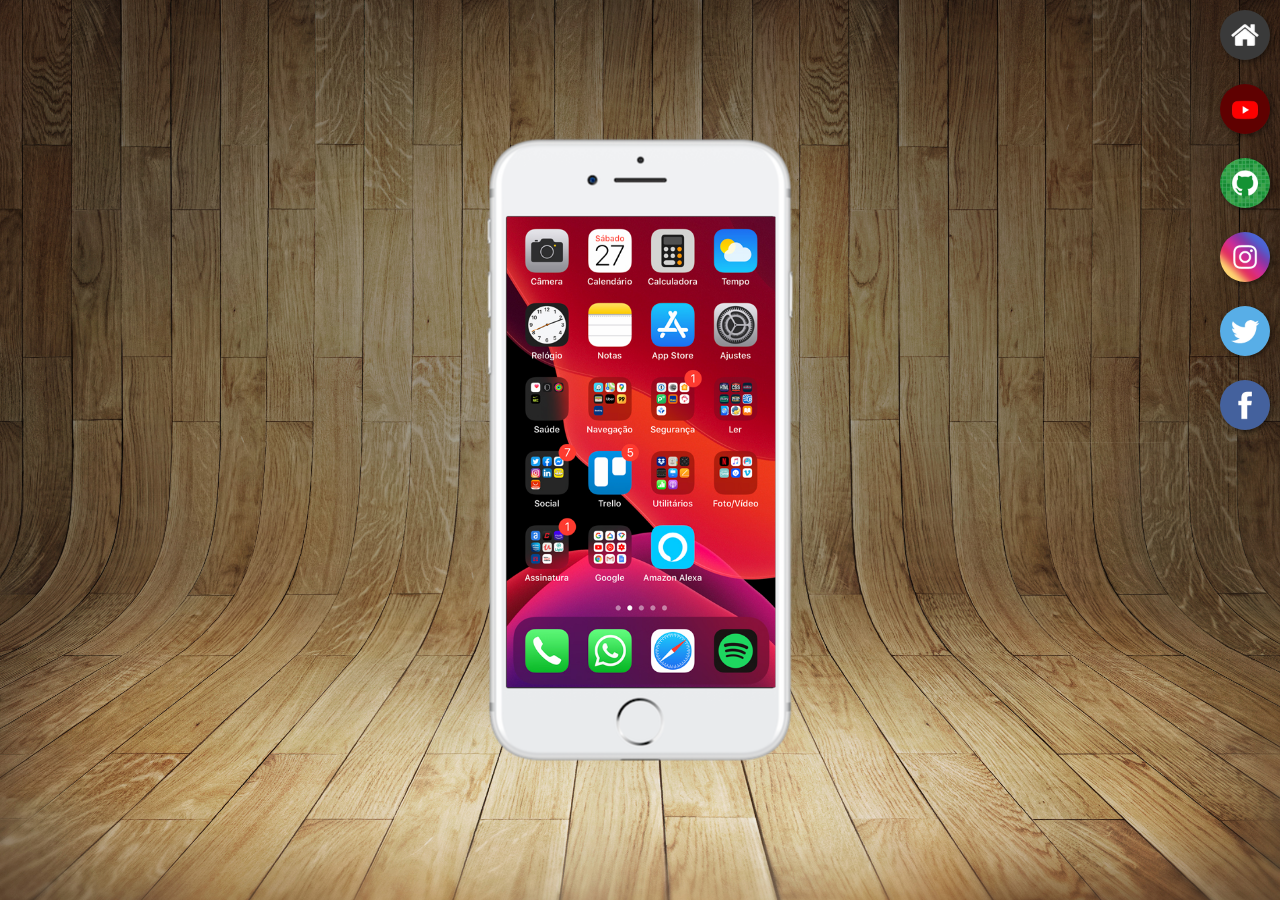
==== index.html @ 75b0350b "initial commit" ====
<!DOCTYPE html>
<html lang="pt-br">
<head>
    <meta charset="UTF-8">
    <meta name="viewport" content="width=device-width, initial-scale=1.0">
    <title>Projeto rede socias</title>
    <link rel="shortcut icon" href="favicon.ico" type="image/x-icon">
    <link rel="stylesheet" href="estilo/style.css">
</head>
<body>
    <main>
        <section id="telefone">
            <iframe src="home.html" name="tela" id="tela" frameborder="0"></iframe>
        </section>
        <section id="redes-socias">
            <a href="#" target="tela"><img src="imagens/logo-home.jpg" alt="Home"></a><br>
            <a href="#" target="tela"><img src="imagens/logo-youtube.jpg" alt="Youtube"></a><br>
            <a href="#" target="tela"><img src="imagens/logo-github.jpg" alt="Github"></a><br>
            <a href="#" target="tela"><img src="imagens/logo-instagram.jpg" alt="Home"></a><br>
            <a href="#" target="tela"><img src="imagens/logo-twitter.jpg" alt="Home"></a><br>
            <a href="#" target="tela"><img src="imagens/logo-facebook.jpg" alt="Home"></a>
        </section>
    </main>    
</body>
</html>
---- estilo/style.css ----
@charset "UTF-8";

*{
    padding: 0%;
    margin: 0%;
    font-family: Arial, Helvetica, sans-serif;
}

html, body{
    height: 100vh;
    width: 100vw;
    background-color: black;
}

body{
    background: url("../imagens/fundo-madeira.jpg") no-repeat top center;
    background-size: cover;
    background-attachment: fixed;
}

main{
    height: 100vh;
    position: relative;
}

section#telefone{
    position: absolute;
    top: 50%;
    left: 50%;
    transform: translate(-50%, -50%);
    height: 627px;
    width: 311px;
    background: url("../imagens/frame-iphone.png") no-repeat;
}

iframe#tela{
    position: relative;
    top: 80px;
    left: 22px;
    width: 269px;
    height: 471px;
}

section#redes-socias{
    text-align: right;
}

section#redes-socias img{
    width: 50px;
    margin: 10px;
    border-radius: 50%;
    box-shadow: 2px 2px 5px rgba(0, 0, 0, 0.445);
    box-sizing: border-box;
}

section#redes-socias img:hover{
    border: 2px solid rgba(255, 255, 255, 0.582);
    transform: translate(-3px, -3px);
    box-shadow: 5px 5px 10px rgba(0, 0, 0, 0.5);
    transition: border .7;
}
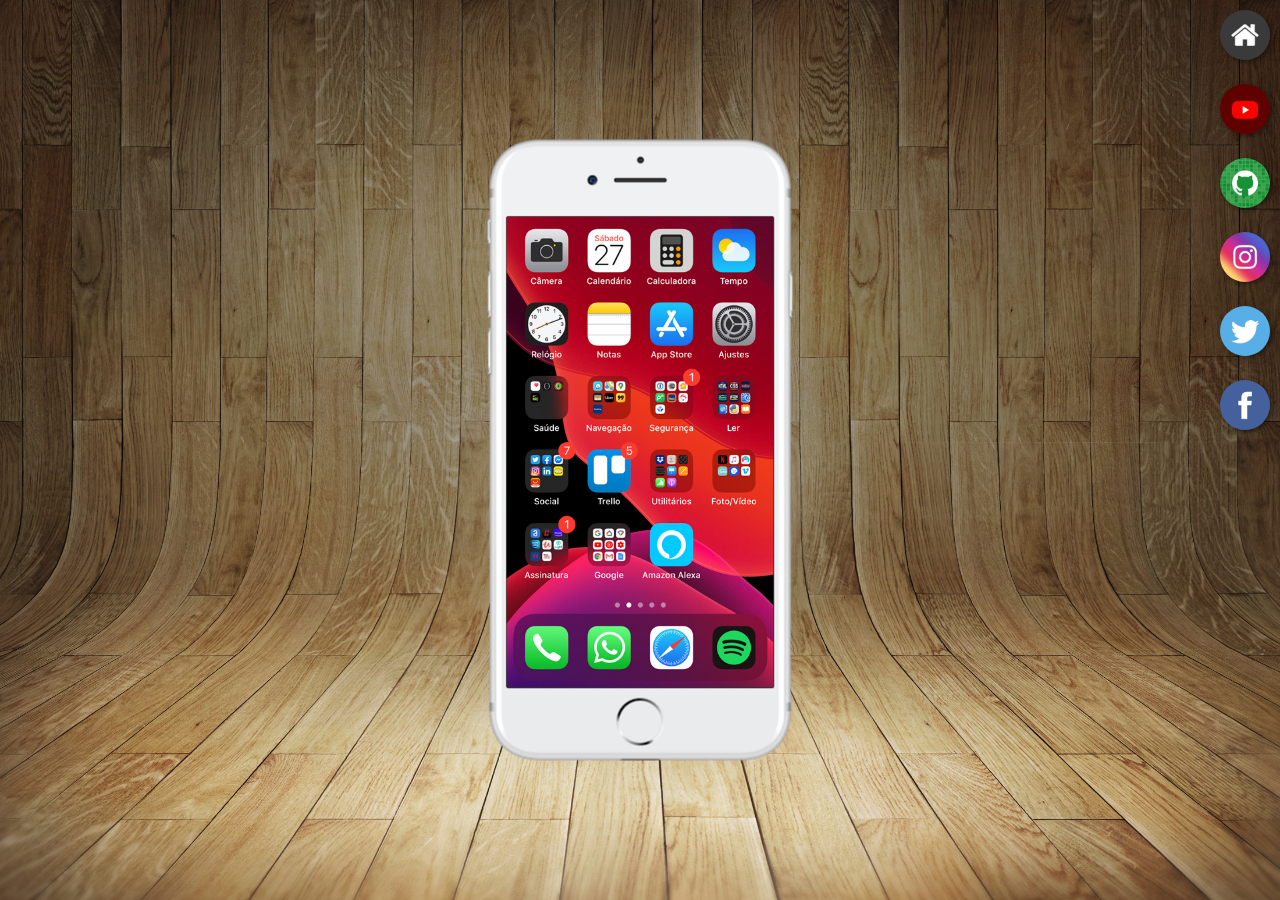
==== commit ec956868: "ajustes" ====
--- a/index.html
+++ b/index.html
@@ -13,12 +13,12 @@
             <iframe src="home.html" name="tela" id="tela" frameborder="0"></iframe>
         </section>
         <section id="redes-socias">
-            <a href="#" target="tela"><img src="imagens/logo-home.jpg" alt="Home"></a><br>
-            <a href="#" target="tela"><img src="imagens/logo-youtube.jpg" alt="Youtube"></a><br>
-            <a href="#" target="tela"><img src="imagens/logo-github.jpg" alt="Github"></a><br>
-            <a href="#" target="tela"><img src="imagens/logo-instagram.jpg" alt="Home"></a><br>
-            <a href="#" target="tela"><img src="imagens/logo-twitter.jpg" alt="Home"></a><br>
-            <a href="#" target="tela"><img src="imagens/logo-facebook.jpg" alt="Home"></a>
+            <a href="home.html" target="tela"><img src="imagens/logo-home.jpg" alt="Home"></a><br>
+            <a href="youtube.html" target="tela"><img src="imagens/logo-youtube.jpg" alt="Youtube"></a><br>
+            <a href="github.html" target="tela"><img src="imagens/logo-github.jpg" alt="Github"></a><br>
+            <a href="instagram.html" target="tela"><img src="imagens/logo-instagram.jpg" alt="Home"></a><br>
+            <a href="twitter.html" target="tela"><img src="imagens/logo-twitter.jpg" alt="Home"></a><br>
+            <a href="facebook.html" target="tela"><img src="imagens/logo-facebook.jpg" alt="Home"></a>
         </section>
     </main>    
 </body>
--- a/estilo/style.css
+++ b/estilo/style.css
@@ -37,7 +37,7 @@
     position: relative;
     top: 80px;
     left: 22px;
-    width: 269px;
+    width: 267px;
     height: 471px;
 }
 
